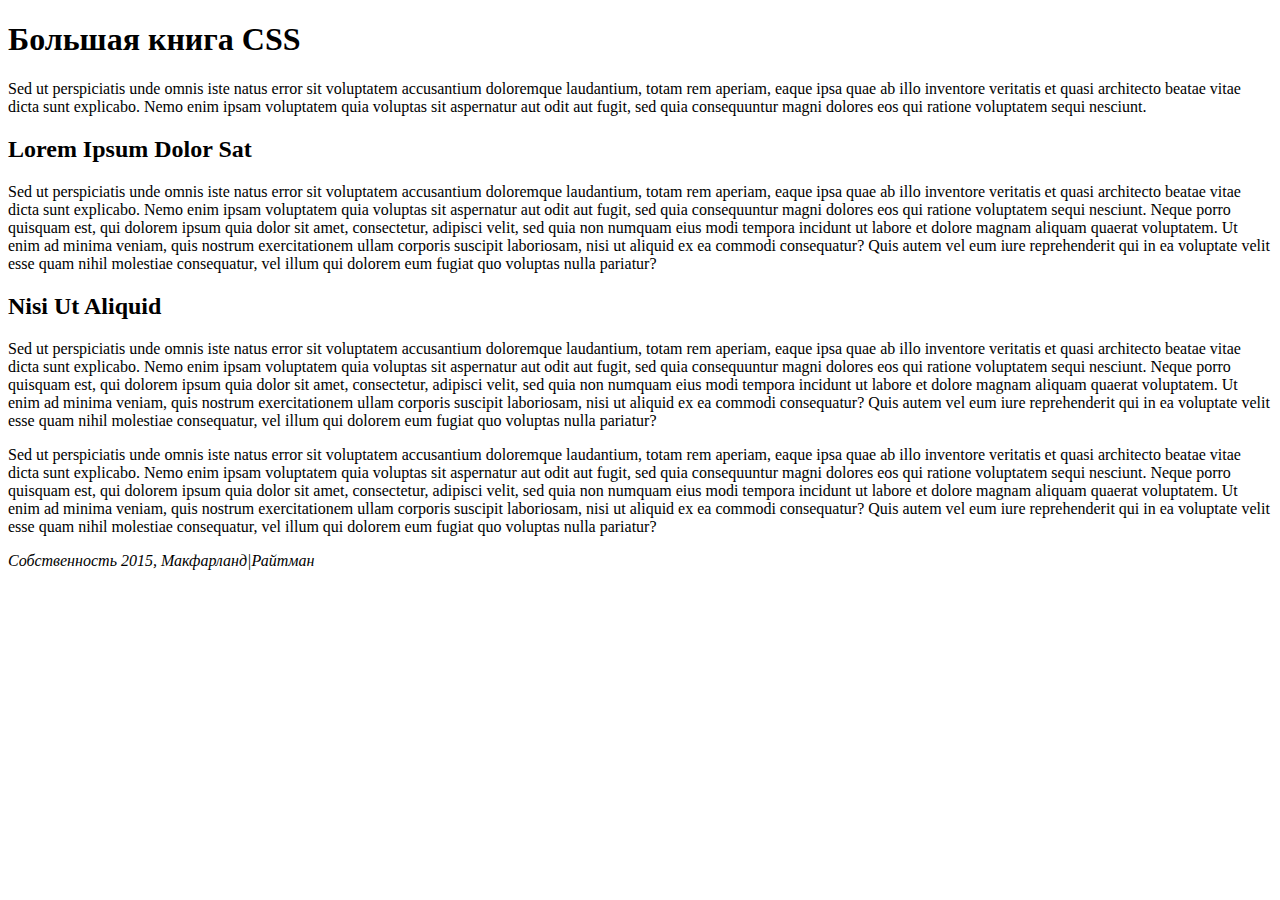
==== 02_ chapter/index.html @ 5c741b3a "feat: added new files" ====
<!doctype html>
<html>
<head>
<meta charset="UTF-8">
<title>Большая книга CSS -- Глава 2</title>
</head>
<body>
<h1>Большая книга CSS</h1>
<p>Sed ut perspiciatis unde omnis iste natus error sit voluptatem accusantium doloremque laudantium, totam rem aperiam, eaque ipsa quae ab illo inventore veritatis et quasi architecto beatae vitae dicta sunt explicabo. Nemo enim ipsam voluptatem quia voluptas sit aspernatur aut odit aut fugit, sed quia consequuntur magni dolores eos qui ratione voluptatem sequi nesciunt. </p>
<h2>Lorem Ipsum Dolor Sat</h2>
<p>Sed ut perspiciatis unde omnis iste natus error sit voluptatem accusantium doloremque laudantium, totam rem aperiam, eaque ipsa quae ab illo inventore veritatis et quasi architecto beatae vitae dicta sunt explicabo. Nemo enim ipsam voluptatem quia voluptas sit aspernatur aut odit aut fugit, sed quia consequuntur magni dolores eos qui ratione voluptatem sequi nesciunt. Neque porro quisquam est, qui dolorem ipsum quia dolor sit amet, consectetur, adipisci velit, sed quia non numquam eius modi tempora incidunt ut labore et dolore magnam aliquam quaerat voluptatem. Ut enim ad minima veniam, quis nostrum exercitationem ullam corporis suscipit laboriosam, nisi ut aliquid ex ea commodi consequatur? Quis autem vel eum iure reprehenderit qui in ea voluptate velit esse quam nihil molestiae consequatur, vel illum qui dolorem eum fugiat quo voluptas nulla pariatur?</p>
<h2>Nisi Ut Aliquid </h2>
<p>Sed ut perspiciatis unde omnis iste natus error sit voluptatem accusantium doloremque laudantium, totam rem aperiam, eaque ipsa quae ab illo inventore veritatis et quasi architecto beatae vitae dicta sunt explicabo. Nemo enim ipsam voluptatem quia voluptas sit aspernatur aut odit aut fugit, sed quia consequuntur magni dolores eos qui ratione voluptatem sequi nesciunt. Neque porro quisquam est, qui dolorem ipsum quia dolor sit amet, consectetur, adipisci velit, sed quia non numquam eius modi tempora incidunt ut labore et dolore magnam aliquam quaerat voluptatem. Ut enim ad minima veniam, quis nostrum exercitationem ullam corporis suscipit laboriosam, nisi ut aliquid ex ea commodi consequatur? Quis autem vel eum iure reprehenderit qui in ea voluptate velit esse quam nihil molestiae consequatur, vel illum qui dolorem eum fugiat quo voluptas nulla pariatur?</p>
<p>Sed ut perspiciatis unde omnis iste natus error sit voluptatem accusantium doloremque laudantium, totam rem aperiam, eaque ipsa quae ab illo inventore veritatis et quasi architecto beatae vitae dicta sunt explicabo. Nemo enim ipsam voluptatem quia voluptas sit aspernatur aut odit aut fugit, sed quia consequuntur magni dolores eos qui ratione voluptatem sequi nesciunt. Neque porro quisquam est, qui dolorem ipsum quia dolor sit amet, consectetur, adipisci velit, sed quia non numquam eius modi tempora incidunt ut labore et dolore magnam aliquam quaerat voluptatem. Ut enim ad minima veniam, quis nostrum exercitationem ullam corporis suscipit laboriosam, nisi ut aliquid ex ea commodi consequatur? Quis autem vel eum iure reprehenderit qui in ea voluptate velit esse quam nihil molestiae consequatur, vel illum qui dolorem eum fugiat quo voluptas nulla pariatur?</p>
<address>
Собственность 2015, Макфарланд|Райтман 
</address>
</body>
</html>
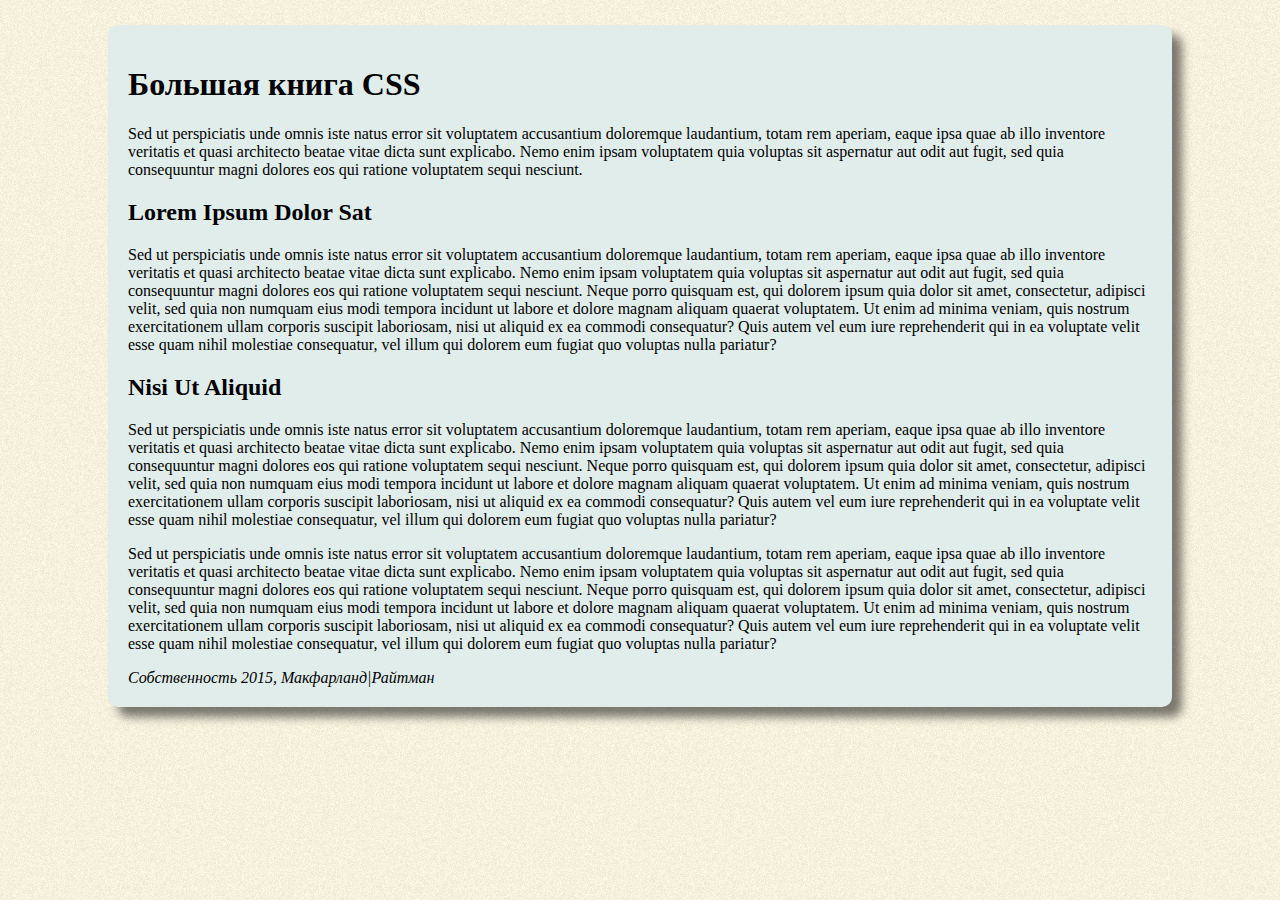
==== commit d4cceee8: "feat: add .css file" ====
--- a/02_ chapter/index.html
+++ b/02_ chapter/index.html
@@ -3,6 +3,8 @@
 <head>
 <meta charset="UTF-8">
 <title>Большая книга CSS -- Глава 2</title>
+<link href='http://fonts.googleapis.com/css?family=Kurale' rel='stylesheet'>
+<link href="style.css" rel="stylesheet">
 </head>
 <body>
 <h1>Большая книга CSS</h1>
--- a/02_ chapter/style.css
+++ b/02_ chapter/style.css
@@ -0,0 +1,13 @@
+html {
+    padding-top: 25px;
+    background-image: url(images/bg_page.png);
+}
+
+body {
+    width: 80%;
+    padding: 20px;
+    margin: 0 auto;
+    border-radius: 10px;
+    box-shadow: 10px 10px 10px rgba(0,0,0,.5);
+    background-color: #E1EDEB;
+}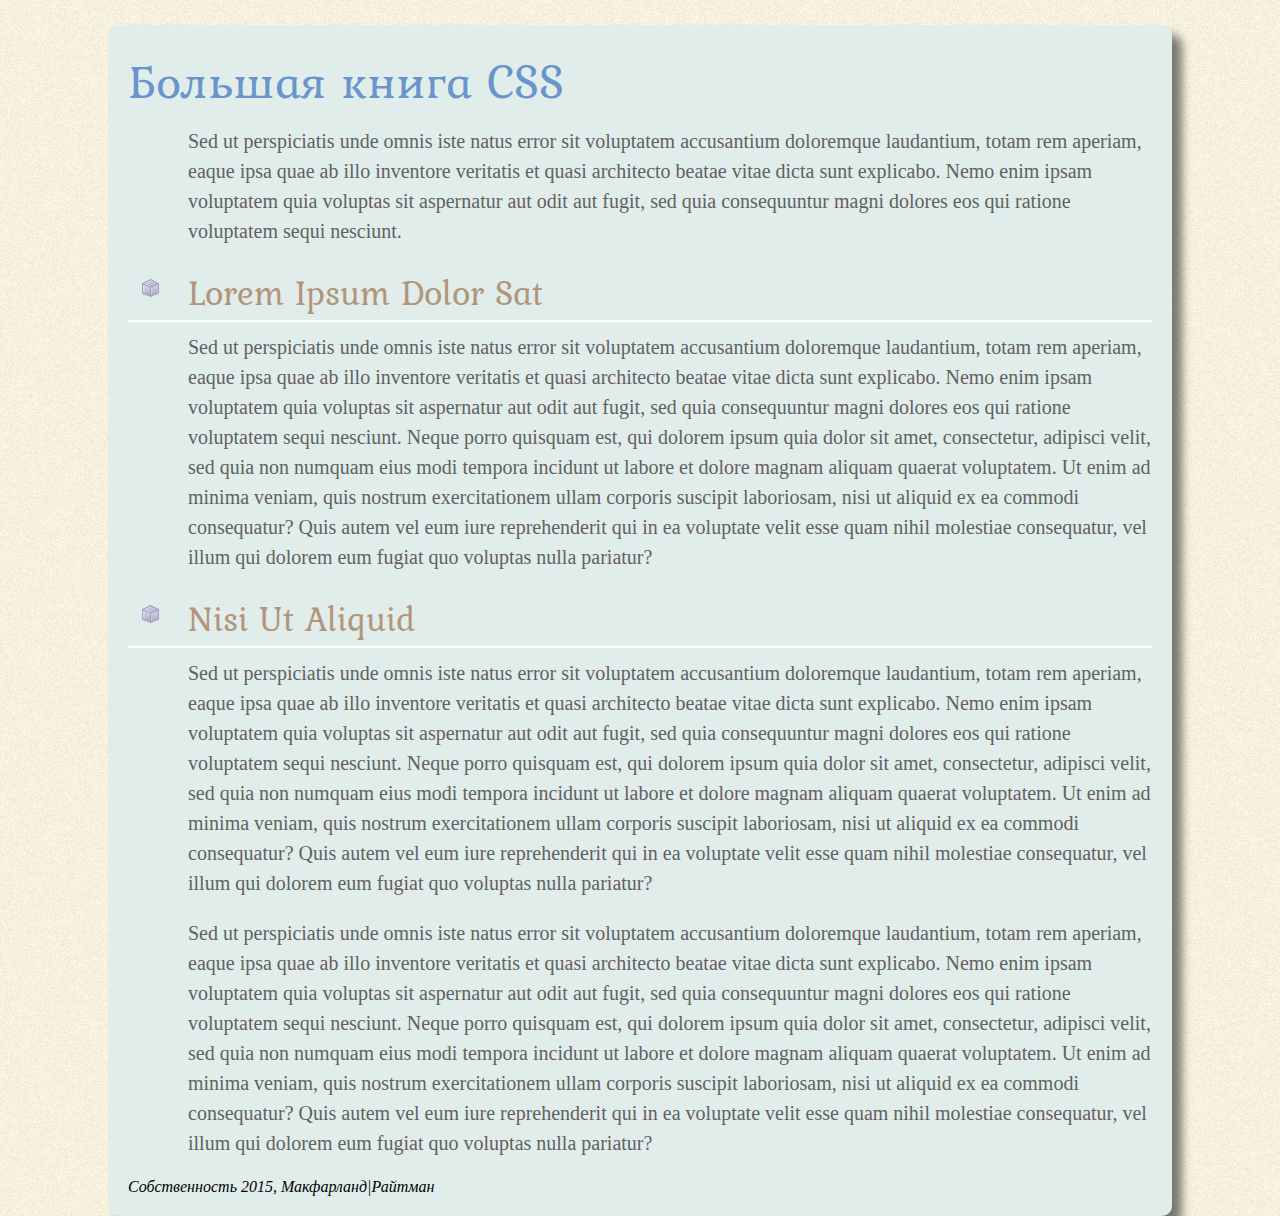
==== commit 4d4bdd39: "refactor: added new code" ====
--- a/02_ chapter/index.html
+++ b/02_ chapter/index.html
@@ -15,7 +15,7 @@
 <p>Sed ut perspiciatis unde omnis iste natus error sit voluptatem accusantium doloremque laudantium, totam rem aperiam, eaque ipsa quae ab illo inventore veritatis et quasi architecto beatae vitae dicta sunt explicabo. Nemo enim ipsam voluptatem quia voluptas sit aspernatur aut odit aut fugit, sed quia consequuntur magni dolores eos qui ratione voluptatem sequi nesciunt. Neque porro quisquam est, qui dolorem ipsum quia dolor sit amet, consectetur, adipisci velit, sed quia non numquam eius modi tempora incidunt ut labore et dolore magnam aliquam quaerat voluptatem. Ut enim ad minima veniam, quis nostrum exercitationem ullam corporis suscipit laboriosam, nisi ut aliquid ex ea commodi consequatur? Quis autem vel eum iure reprehenderit qui in ea voluptate velit esse quam nihil molestiae consequatur, vel illum qui dolorem eum fugiat quo voluptas nulla pariatur?</p>
 <p>Sed ut perspiciatis unde omnis iste natus error sit voluptatem accusantium doloremque laudantium, totam rem aperiam, eaque ipsa quae ab illo inventore veritatis et quasi architecto beatae vitae dicta sunt explicabo. Nemo enim ipsam voluptatem quia voluptas sit aspernatur aut odit aut fugit, sed quia consequuntur magni dolores eos qui ratione voluptatem sequi nesciunt. Neque porro quisquam est, qui dolorem ipsum quia dolor sit amet, consectetur, adipisci velit, sed quia non numquam eius modi tempora incidunt ut labore et dolore magnam aliquam quaerat voluptatem. Ut enim ad minima veniam, quis nostrum exercitationem ullam corporis suscipit laboriosam, nisi ut aliquid ex ea commodi consequatur? Quis autem vel eum iure reprehenderit qui in ea voluptate velit esse quam nihil molestiae consequatur, vel illum qui dolorem eum fugiat quo voluptas nulla pariatur?</p>
 <address>
-Собственность 2015, Макфарланд|Райтман 
+Собственность 2015, Макфарланд|Райтман
 </address>
 </body>
 </html>
--- a/02_ chapter/style.css
+++ b/02_ chapter/style.css
@@ -10,4 +10,39 @@
     border-radius: 10px;
     box-shadow: 10px 10px 10px rgba(0,0,0,.5);
     background-color: #E1EDEB;
+}
+
+h1 {
+    font-family: 'Kurale', 'Arial Black', serif;
+    font-weight: normal;
+    color: #6A94CC;
+    font-size: 3em;
+    margin: 0;
+}
+
+p {
+    font-family: "Palatino Linotype", Baskerville, serif;
+    font-size: 1.25em;
+    color: #616161;
+    line-height: 150%;
+    margin-top: 10px;
+    margin-left: 60px;
+}
+
+h2 {
+    color: #B1967C;
+    font-family: 'Kurale', 'Arial Black', serif;
+    font-weight: normal;
+    font-size: 2.2em;
+    border-bottom: 2px white solid;
+    background: url(images/head-icon.png) no-repeat 10px 10px;
+    padding: 0 0 2px 60px;
+    margin: 0;
+}
+.intro {
+    color: #666666;
+    font-family: 'Kurale', 'Helvetica' sans-serif;
+    font-size: 1.2em;
+    margin-left: 0;
+    margin-bottom: 25px;
 }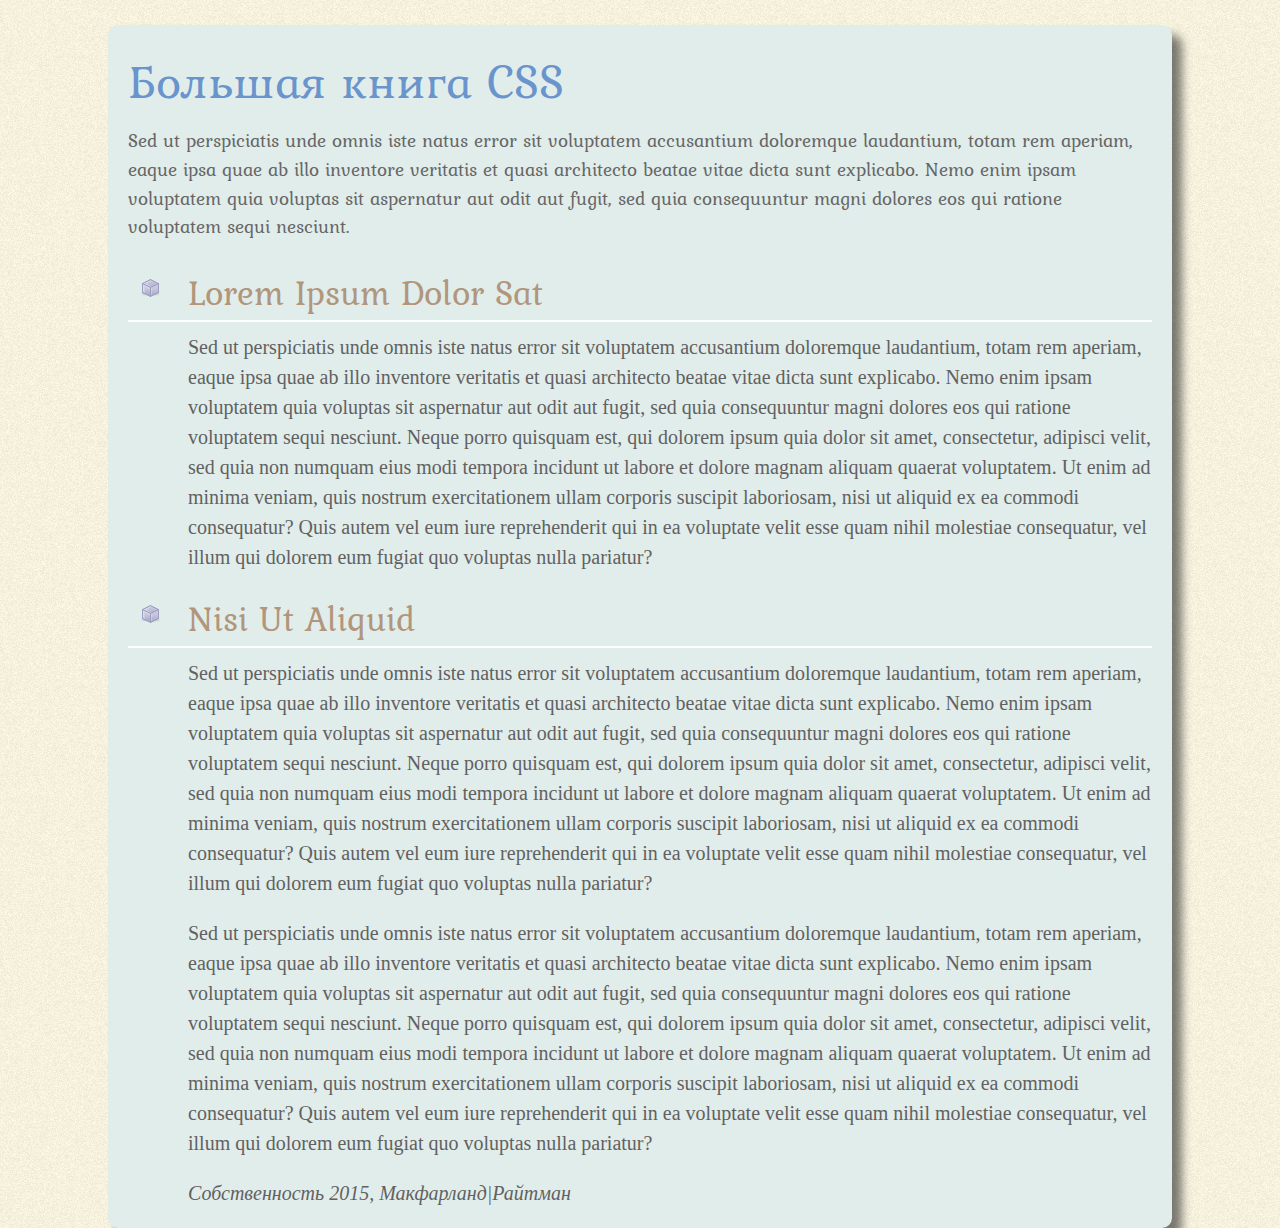
==== commit 1fd59aea: "feat: completed chapter_02" ====
--- a/02_ chapter/index.html
+++ b/02_ chapter/index.html
@@ -8,7 +8,7 @@
 </head>
 <body>
 <h1>Большая книга CSS</h1>
-<p>Sed ut perspiciatis unde omnis iste natus error sit voluptatem accusantium doloremque laudantium, totam rem aperiam, eaque ipsa quae ab illo inventore veritatis et quasi architecto beatae vitae dicta sunt explicabo. Nemo enim ipsam voluptatem quia voluptas sit aspernatur aut odit aut fugit, sed quia consequuntur magni dolores eos qui ratione voluptatem sequi nesciunt. </p>
+<p class="intro">Sed ut perspiciatis unde omnis iste natus error sit voluptatem accusantium doloremque laudantium, totam rem aperiam, eaque ipsa quae ab illo inventore veritatis et quasi architecto beatae vitae dicta sunt explicabo. Nemo enim ipsam voluptatem quia voluptas sit aspernatur aut odit aut fugit, sed quia consequuntur magni dolores eos qui ratione voluptatem sequi nesciunt. </p>
 <h2>Lorem Ipsum Dolor Sat</h2>
 <p>Sed ut perspiciatis unde omnis iste natus error sit voluptatem accusantium doloremque laudantium, totam rem aperiam, eaque ipsa quae ab illo inventore veritatis et quasi architecto beatae vitae dicta sunt explicabo. Nemo enim ipsam voluptatem quia voluptas sit aspernatur aut odit aut fugit, sed quia consequuntur magni dolores eos qui ratione voluptatem sequi nesciunt. Neque porro quisquam est, qui dolorem ipsum quia dolor sit amet, consectetur, adipisci velit, sed quia non numquam eius modi tempora incidunt ut labore et dolore magnam aliquam quaerat voluptatem. Ut enim ad minima veniam, quis nostrum exercitationem ullam corporis suscipit laboriosam, nisi ut aliquid ex ea commodi consequatur? Quis autem vel eum iure reprehenderit qui in ea voluptate velit esse quam nihil molestiae consequatur, vel illum qui dolorem eum fugiat quo voluptas nulla pariatur?</p>
 <h2>Nisi Ut Aliquid </h2>
--- a/02_ chapter/style.css
+++ b/02_ chapter/style.css
@@ -20,7 +20,7 @@
     margin: 0;
 }
 
-p {
+p, address {
     font-family: "Palatino Linotype", Baskerville, serif;
     font-size: 1.25em;
     color: #616161;
@@ -41,7 +41,7 @@
 }
 .intro {
     color: #666666;
-    font-family: 'Kurale', 'Helvetica' sans-serif;
+    font-family: 'Kurale', 'Helvetica', sans-serif;
     font-size: 1.2em;
     margin-left: 0;
     margin-bottom: 25px;
